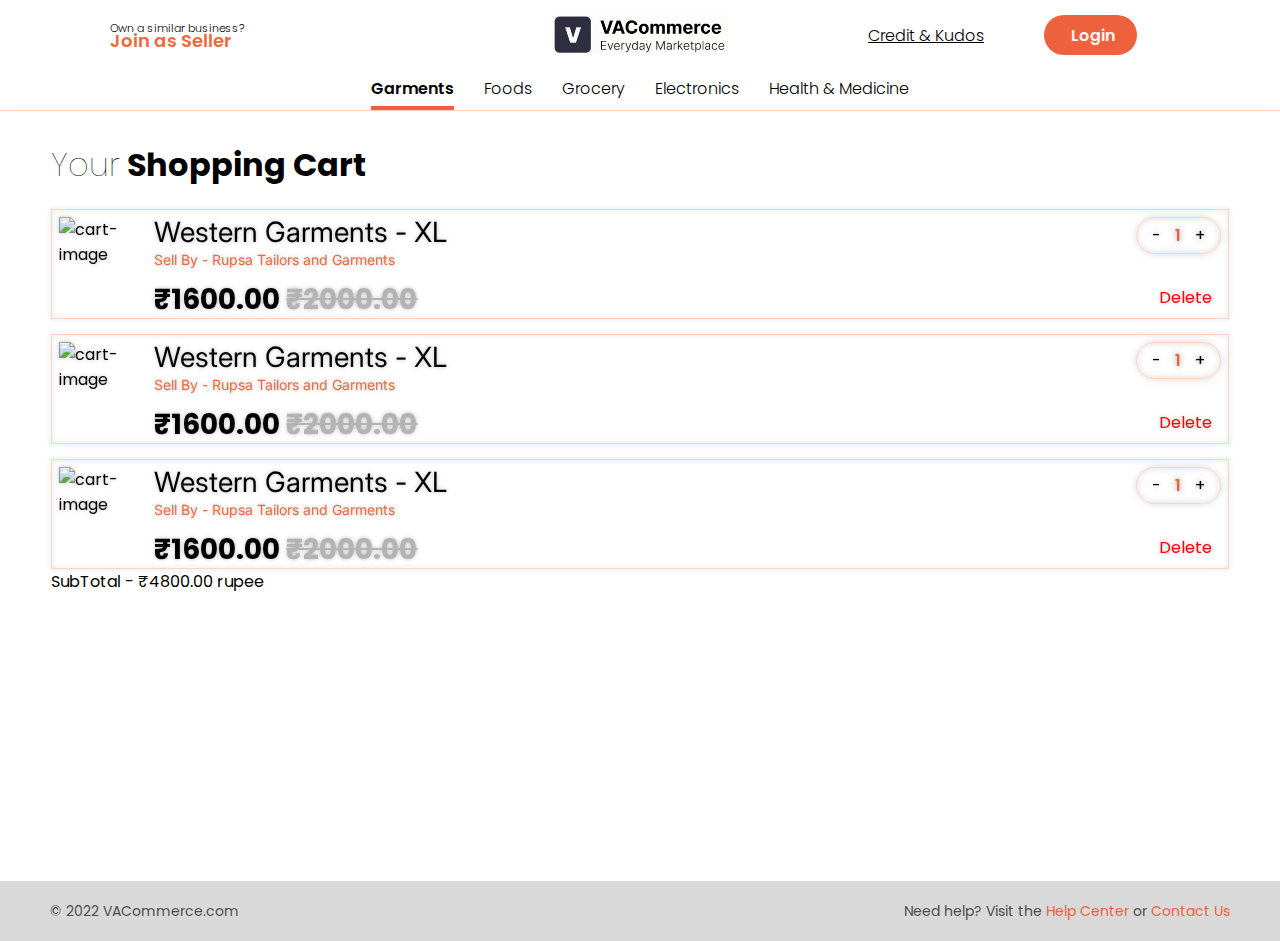
==== cart.html @ 045b2279 "code upload" ====
<!DOCTYPE html>
<html lang="en">
  <head>
    <meta charset="UTF-8" />
    <meta name="viewport" content="width=device-width, initial-scale=1.0" />
    <title>Cart - VACommarce</title>
    <link href="style.css" rel="stylesheet" type="text/css" />
    <script src="https://code.iconify.design/2/2.2.1/iconify.min.js"></script>
    <script
      src="https://kit.fontawesome.com/1aee831684.js"
      crossorigin="anonymous"
    ></script>
  </head>
  <body>
    <!--   header component code -->
    <header>
      <div class="top-head-div">
        <div class="top-head-first">
          <a href="/"
            ><span
              class="iconify top-head-home"
              data-icon="bytesize:home"
            ></span
          ></a>
          <a href="./seller-login.html">
            <div class="top-head-seller">
              <span class="seller-t-1">Own a similar business?</span>
              <span class="seller-t-2"
                >Join as Seller
                <span class="iconify" data-icon="akar-icons:arrow-right"></span
              ></span>
            </div>
          </a>
        </div>
        <a class="link-for-logo" href="/"
          ><img class="top-head-middle" src="./asset/logo.webp"
        /></a>
        <div class="top-head-last">
          <ul class="top-head-last-ul">
            <li><a href="#">Credit & Kudos</a></li>
            <li>
              <a href="#">
                <span
                  class="iconify top-last-bag"
                  data-icon="clarity:shopping-cart-line"
                ></span>
              </a>
            </li>
            <li>
              <a href="./login.html" class="login-rounded-button"
                ><span class="iconify lock" data-icon="gg:lock"></span> Login</a
              >
            </li>
          </ul>
        </div>
      </div>
      <div class="bottom-head-div">
        <ul class="nav-links">
          <li class="active"><a href="#">Garments</a></li>
          <li><a href="#">Foods</a></li>
          <li><a href="#">Grocery</a></li>
          <li><a href="#">Electronics</a></li>
          <li><a href="#">Health & Medicine</a></li>
        </ul>
      </div>
    </header>

    <!-- main section css -->
    <main>
      <div class="cart-main-container">
        <h1 class="cart-page-title"><span>Your</span> Shopping Cart</h1>
        <div class="all-cart-items">
          <div class="cart-item">

            <div class="cart-item-image">
              <img
                src="https://rukminim1.flixcart.com/image/880/1056/l2arp8w0/t-shirt/c/w/9/xs-tlorrn-d45-tripr-original-imagdzex5gg6dahf.jpeg"
                alt="cart-image"
              />
            </div>

            <div class="cart-item-detail">
                <h3>Western Garments - XL</h3>
                <span class="sell-by">Sell By - Rupsa Tailors and Garments</span>
                <div class="cart-item-value">
                    <span class="finale-price">₹1600.00</span>
                    <span class="mrp-price">₹2000.00</span>
                </div>
            </div>
            
            <div class="cart-item-extra">
                <div class="how-many">
                    <span type="button" class="8">-</span>
                    <span class="8">1</span>
                    <span type="button" class="8">+</span>
                </div>
                <a href="#" class="cart-delete">Delete</a>
            </div>
          </div>
          <div class="cart-item">

            <div class="cart-item-image">
              <img
                src="https://rukminim1.flixcart.com/image/880/1056/l2arp8w0/t-shirt/c/w/9/xs-tlorrn-d45-tripr-original-imagdzex5gg6dahf.jpeg"
                alt="cart-image"
              />
            </div>

            <div class="cart-item-detail">
                <h3>Western Garments - XL</h3>
                <span class="sell-by">Sell By - Rupsa Tailors and Garments</span>
                <div class="cart-item-value">
                    <span class="finale-price">₹1600.00</span>
                    <span class="mrp-price">₹2000.00</span>
                </div>
            </div>
            
            <div class="cart-item-extra">
                <div class="how-many">
                    <span type="button" class="8">-</span>
                    <span class="8">1</span>
                    <span type="button" class="8">+</span>
                </div>
                <a href="#" class="cart-delete">Delete</a>
            </div>
          </div>
          <div class="cart-item">

            <div class="cart-item-image">
              <img
                src="https://rukminim1.flixcart.com/image/880/1056/l2arp8w0/t-shirt/c/w/9/xs-tlorrn-d45-tripr-original-imagdzex5gg6dahf.jpeg"
                alt="cart-image"
              />
            </div>

            <div class="cart-item-detail">
                <h3>Western Garments - XL</h3>
                <span class="sell-by">Sell By - Rupsa Tailors and Garments</span>
                <div class="cart-item-value">
                    <span class="finale-price">₹1600.00</span>
                    <span class="mrp-price">₹2000.00</span>
                </div>
            </div>
            
            <div class="cart-item-extra">
                <div class="how-many">
                    <span type="button" class="8">-</span>
                    <span class="8">1</span>
                    <span type="button" class="8">+</span>
                </div>
                <a href="#" class="cart-delete">Delete</a>
            </div>
          </div>
        </div>
        <div class="cart-price">SubTotal - ₹4800.00 rupee</div>
      </div>
    </main>

    <!--   footer component code -->
    <footer>
      <p class="copyright-text">© 2022 VACommerce.com</p>
      <p class="needhelp-text">
        Need help? Visit the <a href="#">Help Center</a> or
        <a href="#">Contact Us</a>
      </p>
    </footer>
  </body>
</html>
---- style.css ----
@import url('https://fonts.googleapis.com/css2?family=Inter:wght@300;400;500;600;700;800&family=Poppins:wght@200;300;400;500;600;700;800&display=swap');

*{
  margin: 0;
  padding: 0;
  box-sizing: border-box;
  font-family: 'Poppins', sans-serif;
}
a{
  text-decoration: none;
  color: #000;
  display: inline-flex;
  align-items: center;
}
.discount-text{
  font-size: 12px;
  font-weight: 600;
  padding: 3px 5px;
  background: #FFEB84;
}
.dengar{
  color: #F5404B;
  font-weight: 600;
  font-size: 14px;
}
.space{
  height: 25px;
  display: block;
}

/* HOME PAGE CSS START HERE */
/* header section css start here */
header{
  box-shadow: 0 2px 6px -6px rgba(0, 0, 0, 0.2);
  border-bottom: 1px solid #FFD5C3;
  padding: 0 100px 0;
}

.top-head-div{
  height: 70px;
  display: flex;
  justify-content: space-between;
  align-items: center;
}
.top-head-div .top-head-first,
.top-head-div .top-head-last{
  display: flex;
  gap: 10px;
  width: 312px;
  align-items: center;
}
.top-head-div .top-head-first .top-head-home{
  font-size: 28px;
}
.top-head-div .top-head-first .top-head-seller,
.about-demo-seller{
  display: flex;
  flex-direction: column;
}
.top-head-div .top-head-first .top-head-seller .seller-t-1{
  font-weight: 300;
  font-size: 11px;
  line-height: 10px;
}
.top-head-div .top-head-first .top-head-seller .seller-t-2{
  color: #ED6A3C;
  font-size: 18px;
  line-height: 15px;
  font-weight: 600;
}

.top-head-div .top-head-middle,
.top-head-middle{
  height: 40px;
}

.top-head-last ul.top-head-last-ul{
  list-style: none;
  display: flex;
  gap: 30px;
  font-size: 16px;
}
.top-head-last ul.top-head-last-ul li{
  display: flex;
  align-items: center;
}
.top-head-last ul.top-head-last-ul li:nth-child(1){
  text-decoration: underline;
  font-weight: 300;
}
.top-head-last ul.top-head-last-ul li:nth-child(2) .top-last-bag{
  font-size: 24px;
}
.top-head-last ul.top-head-last-ul li .login-rounded-button{
  height: 40px;
  padding: 5px 22px;
  background: #ed613c;
  border-radius: 20px;
  margin: auto !important;
  color: #f6f6f6;
  text-decoration: none;
  font-weight: 600;
}
.top-head-last ul.top-head-last-ul li .login-rounded-button .lock{
  margin-right: 5px;
}

.bottom-head-div{
  height: 40px;
  display: flex;
  justify-content: center;
  align-items: flex-end;
}
.bottom-head-div ul.nav-links{
  list-style: none;
  display: flex;
  gap: 30px;
  font-size: 16px;
  font-weight: 300;
}
.bottom-head-div ul.nav-links li{
  padding-bottom: 5px;
}
.bottom-head-div ul.nav-links li.active{
  font-weight: 600;
  border-bottom: 4px solid #ed613c;
}
/* header section css end here */

/* main section css start here */
main{
  width: 92%;
  max-width: 1200px;
  margin: 30px auto;
  height: auto;
  min-height: calc(100vh - 190px);
}
/* css for homepage title & searchbox */
.main-top-div{
  display: flex;
  justify-content: space-between;
  align-items: center;
}
.main-top-title,
.page-title{
  font-size: 34px;
  font-weight: 700;
}
.main-top-title span,
.page-title span{
  font-weight: 200;
}
.main-top-div .main-top-searchbox{
  width: 336px;
  height: 42px;
  border: 1px solid #D9D9D9;
  border-radius: 5px;
  display: flex;
  align-items: center;
}
.main-top-div .main-top-searchbox .top-search-icon{
  margin-left: 8px;
  font-size: 24px;
  margin-right: 8px;
  padding: 2px;
}
.main-top-div .main-top-searchbox .top-search-input{
  height: 100%;
  width: 100%;
  font-size: 15px;
  font-weight: 300;
  border: none;
  outline: none;
  color: #d9d9d9;
}
/* css for filter section in homepage */
.main-down-div{
  margin-top: 30px;
  display: flex;
  justify-content: space-between;
}
.main-down-div .main-filter-sec{
  width: 311px;
  height: max-content;
  border: 1px solid #FFD5C3;
  box-shadow: 0px 4px 5px rgba(0, 0, 0, 0.05);
  padding: 0 25px 25px;
}
.main-down-div .main-filter-sec .filter-div{
  padding: 18px 0;
  border-bottom: 1px solid #d9d9d9;
}
.main-down-div .main-filter-sec .filter-div:nth-child(3){
  border: none !important;
}
.filter-div .filter-title{
  font-size: 15px;
  color: #ed613c;
  font-weight: 600;
  margin-bottom: 10px;
}
.filter-div .label-sec div.filter-item{
  margin-bottom: 10px;
  font-size: 16px;
  display: flex;
  align-items: center;
  gap: 8px;
}
input[type="checkbox"],
input[type="radio"] {
  appearance: none;
  -webkit-appearance: none;
  height: 18px;
  width: 18px;
  border: 2px solid #ed613c;
  border-radius: 2px;
  cursor: pointer;
  text-align: center;
}
input[type="radio"]{
  border-radius: 50%;
}
input[type="checkbox"]:after{
  content: "\f00c";
  font-family: "Font Awesome 5 Free";
  font-weight: 900;
  display: none;
  color: #fff;
}
input[type="checkbox"]:checked:after{
  display: block;
}
input[type="checkbox"]:checked,
input[type="radio"]:checked{
  background: #ed613c;
  border-color: #000;
}
div.filter-item label{
  cursor: pointer;
}
.main-filter-sec .apply-filter{
  width: 100%;
  height: 47px;
  background: #ed613c;
  border: none;
  font-weight: 700;
  color: #fff;
  font-size: 16px;
  cursor: pointer;
  border-radius: 4px;
}

/* css for product display section in homepage */
.main-down-div .main-p-display{
  width: 810px;
}
.main-down-div .main-p-display .p-display-grid{
  display: grid;
  grid-template-columns: repeat(3, 1fr);
  gap: 15px;
}
.product-card{
  width: 260px;
  border: 1px solid #FFD5C3;
  font-family: "inter", sans-serif;
}
.product-card .product-image{
  width: 248px;
  height: 230px;
  margin: 5px;
}
.product-card .product-details{
  margin: 0 15px;
}
.product-card .product-title{
  font-size: 18px;
  font-weight: 500;
}
.product-card .product-seller{
  font-size: 12px;
  line-height: 10px;
  color: #646363;
}
.product-card .product-p-c{
  display: flex;
  justify-content: space-between;
  margin: 15px 0 10px 0;
}
.product-card .product-p-c .product-price{
  font-size: 22px;
  font-weight: 700;
  color: #ed613c;
}
.product-card .product-p-c .product-add-cart{
  width: 70px;
  height: 31px;
  cursor: pointer;
  background: none;
  border: 3px solid #ed613c;
  color: #ed613c;
  border-radius: 2px;
  font-size: 14px;
  font-weight: 500;
}
.main-p-display .p-add-text{
  margin: 25px 0;
  text-align: center;
  font-weight: 600;
  font-size: 15px;
  color: #ed613c;
  cursor: pointer;
}
/* main section css end here */

/* footer section css start here */
footer{
  height: 60px;
  background: #d9d9d9;
  display: flex;
  justify-content: space-between;
  align-items: center;
  padding: 0 50px;
  font-size: 14px;
  color: #4d4d4d;
}
footer p a{
  color: #ed613c;
}

/* footer section css end here */
/* HOME PAGE CSS END HERE */

/* PRODUCT PAGE CSS START HERE */

#product-main{
  max-width: 1100px;
}
.product-top-div{
  display: flex;
  gap: 25px;
}

.product-top-div .product-small-img{
  width: 50px;
}
.product-top-div .product-small-img img{
  width: 50px;
  border: 1px solid #d9d9d9;
  border-radius: 4px;
}


.product-top-div .product-thumb-img img{
  width: 390px;
  height: 520px;
  object-fit: cover;
  object-position: center;
  border: 1px solid #FFD5C3;
  border-radius: 3px;
}
.product-top-div .product-details-sec{
  width: 610px;
  height: 520px;
  border: 1px solid #F4F4F4;
  padding: 21px 32px 32px;
  font-family: "inter", sans-serif;
}
.product-details-sec .details-sec-title{
  font-weight: 400;
  font-size: 30px;
}
.product-details-sec .details-sec-seller{
  font-weight: 500;
  font-size: 15px;
  color: #ED6A3C;
  line-height: 13px;
}
.product-details-sec .details-sec-desc{
  font-weight: 300;
  font-size: 14px;
  margin: 10px 0 20px;
}
.product-details-sec .details-sec-price{
  font-size: 38px;
  font-family: 'Poppins', sans-serif;
}
.details-sec-price .disc-price{
  font-weight: 700;
  margin-right: 10px;
}
.details-sec-price .real-price{
  color: #b3b3b3;
  font-weight: 500;
  text-decoration: line-through;
}
.product-details-sec .details-rating{
  font-size: 15px;  
  line-height: 100%;
  margin: 0 0 10px;
}
.details-rating .rating-stars{
  color: #d9d9d9;
  display: inline-block;
  font-size: 18px;
}
.details-rating .rating-stars .active{
  color: #FFEB84;
}
.details-rating .rating-text{
  font-weight: 500;
  margin-left: 5px;
  text-align: center;
}
.product-details-sec .payment-compe-tab{
  margin-top: 10px;
}
.product-details-sec .payment-compe-tab,
.product-details-sec .button-tab{
  display: flex;
  justify-content: space-between;
  align-items: center;
  margin-top: 20px;
}
.p-c-t-text{
  font-size: 12px;
  font-family: 'Poppins', sans-serif;
  color: #646363;
  margin-bottom: 2px;
}
.payment-compe-tab .pay-meth-logo img{
  height: 35px;
}
.payment-compe-tab .link-compare{
  font-weight: 500px;
  font-size: 15px;
  color: #ED6A3C;
  text-decoration: underline;
}
.button-tab button{
  height: 54px;
  border-radius: 5px;
  font-weight: 600;
  cursor: pointer;
}
.button-tab .favorite{
  width: 54px;
  background: none;
  color: #E21D1D;
  border: 2px solid #E21D1D;
  font-size: 24px;
  display: flex;
  align-items: center;
  justify-content: center;
}
.button-tab .add-to-cart{
  width: 470px;
  border: none;
  background: #ed613c;
  color: #fff;
  font-size: 18px;
}
.similar-item-div{
  margin: 30px 0 50px;
}
.similar-item-div .display-similar{
  display: flex;
  gap: 16px;
  margin-top: 15px;
  overflow-x: auto;
}
.similar-item-div .display-similar::-webkit-scrollbar{
    display: none;
}

/* Product page CSS end here */

/* Other Header CSS Strat here */
#other-head{
  border: none;
  font-weight: 300;
}
#other-head .top-head-div .top-head-last{
  width: auto;
}

/* Other Header CSS End here */

/* Login CSS start here */
main .login-container{
  height: 100%;
  display: flex;
  justify-content: center;
  align-items: center;
}
.login-container .login-modal{
  /* height: 455px; */
  width: 372px;
  border: 1px solid #FFD5C4;
  box-shadow: 0px 4px 25px rgba(0, 0, 0, 0.08);
  border-radius: 4px;
  padding: 22px 26px 18px;
}
.login-modal .login-title{
  margin-bottom: 30px;
}
.login-modal .login-title span{
  margin-right: 10px;
  font-size: 16px;
  cursor: pointer;
}
.login-modal .login-title span.active{
  font-weight: 600;
  padding-bottom: 3px;
  border-bottom: 5px solid #ed613c;
}

.login-modal .login-form-div div,
.login-modal .login-form-div button{
  width: 100%;
  height: 40px;
  border-radius: 3px;
  margin-bottom: 22px;
}
.login-modal .login-form-div form .login-inputbox{
  border: 1px solid #D9D9D9;
  display: flex;
  height: 40px;
  align-items: center;
  position: relative;
}
.login-form-div form .login-inputbox label{
  position: absolute;
  font-weight: 500;
  font-size: 12px;
  padding: 3px;
  background: #fff;
  top: -12px;
  left: 5px;
}
.login-form-div form .login-inputbox svg{
  margin-left: 8px;
  font-size: 24px;
  margin-right: 8px;
  padding: 2px;
}
.login-form-div form .login-inputbox input{
  height: 100%;
  width: 100%;
  font-size: 15px;
  font-weight: 300;
  border: none;
  outline: none;
  padding: 0 8px;
}
.login-form-div form button{
  border: none;
  cursor: pointer;
  font-weight: 600;
  font-size: 16px;
  color: #fff;
  background: #ed613c;
}
.login-form-div .or-sec{
  position: relative;
}
.login-form-div .or-sec span{
  position: absolute;
  font-weight: 500;
  font-size: 12px;
  padding: 3px;
  background: #fff;
  top: -12px;
  left: 50%;
  transform: translateX(-50%);
}
.login-form-div .google-butt{
  margin-top: 24px;
  border: 1px solid #d9d9d9;
  display: flex;
  align-items: center;
  justify-content: center;
  margin-bottom: none !important;
}
.login-form-div .google-butt span{
  margin-left: 10px;
  font-weight: 500;
  font-size: 14px;
}
/* Login CSS end here */

/* Seller Login css start here */
/* .seller-login-main{
  height: 850px;
  background-color: #000;
}
.seller-login-main .seller-login-ban{
  width: 353px;
  height: 100%;
  position: relative;
}
.seller-login-main .seller-login-ban img{
  width: 353px;
  height: 100%;
  object-fit: cover;  
  object-position: center;
}
.seller-login-main .seller-login-ban div{
  position: absolute;
}
.seller-login-ban .about-demo-seller{
  top: 25px;
  left: 25px;
}
.seller-login-ban .view-more-butt{
  bottom: 25px;
  right: 25px;
  /* height: 40px; 
  padding: 7px 22px;
  background: #ed613c;
  border-radius: 20px;
  margin: auto !important;
  color: #f6f6f6;
  text-decoration: none;
  font-weight: 600;
  text-align: center;
} */

/* {
  font-weight: 300;
  font-size: 11px;
  line-height: 10px;
}
{
  color: #ED6A3C;
  font-size: 18px;
  line-height: 15px;
  font-weight: 600;
} */
/* Seller Login css end here */

/* Cart page CSS start here */

.cart-page-title span{
  font-weight: 100;
}

.all-cart-items{
  margin-top: 20px;
  display: grid;
  gap: 15px;
}

.cart-item{
  display: flex;
  border: 1px solid #FFD5C3;
  filter: drop-shadow(0px 0px 2px rgba(0, 0, 0, 0.25));
  padding: 7px;
  height: 110px;
}
.cart-item > div{
  flex-basis: 100px;
}
.cart-item > div:nth-child(2){
  flex-basis: 100%;
  padding: 0 0 0 10px;
}
.cart-item img{
  height: 100%;
  margin: auto 0;
}
.cart-item .cart-item-detail h3{
  font-size: 28px;
  font-weight: 400;
  line-height: 30px;
  font-family: "inter", sans-serif;
}
.cart-item .cart-item-detail .sell-by{
  font-size: 14px;
  line-height: 15px;
  color: #ED6A3C;
  font-family: "inter", sans-serif;
}
.cart-item-value{
  font-size: 28px;
  font-weight: bold;
  margin-top: 7px;
}
.cart-item-value span:nth-child(2){
  color: #b3b3b3;
  text-decoration: line-through;
}
.cart-item .cart-item-extra{
  justify-content: flex-end;
}
.how-many{
  border: 1px solid #FFD5C3;
  filter: drop-shadow(0px 0px 4px rgba(0, 0, 0, 0.25));
  border-radius: 30px;
  text-align: center;
  padding: 5px;
}
.how-many span{
  padding: 5px;
}
.how-many span:nth-child(2){
  color: #ed613c;
  font-weight: 600;
}

.cart-delete{
  position: absolute;
  bottom: 8px;
  right: 16px;
  color: red;
}


/* Cart page CSS end here */
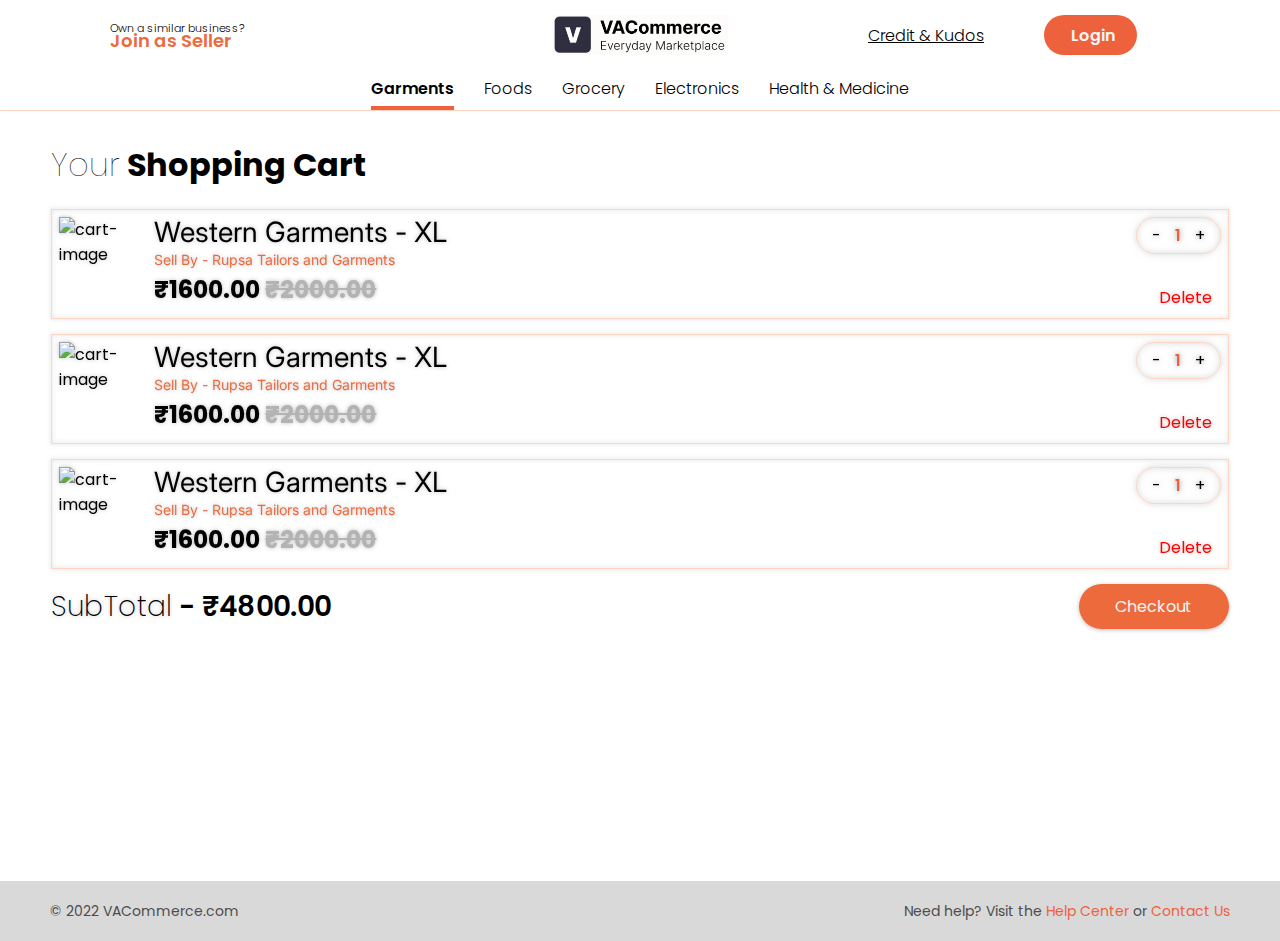
==== commit 64465dab: "code upload" ====
--- a/cart.html
+++ b/cart.html
@@ -152,7 +152,14 @@
             </div>
           </div>
         </div>
-        <div class="cart-price">SubTotal - ₹4800.00 rupee</div>
+        <div class="cart-price-button">
+          <div class="cart-price">
+            <span>SubTotal</span> - ₹4800.00
+          </div>
+          <div>
+            <button class="checkout-button" type="submit">Checkout</button>
+          </div>
+        </div>
       </div>
     </main>
 
--- a/style.css
+++ b/style.css
@@ -681,9 +681,9 @@
   font-family: "inter", sans-serif;
 }
 .cart-item-value{
-  font-size: 28px;
+  font-size: 24px;
   font-weight: bold;
-  margin-top: 7px;
+  margin-top: auto;
 }
 .cart-item-value span:nth-child(2){
   color: #b3b3b3;
@@ -714,5 +714,31 @@
   color: red;
 }
 
+.cart-price-button{
+  display: flex;
+  justify-content: space-between;
+  align-items: center;
+  margin-top: 15px;
+}
+.cart-price-button .cart-price{
+  font-size: 28px;
+  font-weight: 600;
+}
+.cart-price span{
+  font-weight: 200;
+  text-shadow: 0px 0px 4px rgba(0, 0, 0, 0.25);
+}
+.cart-price-button .checkout-button{
+  width: 150px;
+  height: 45px;
+  background: #ED6A3C;
+  box-shadow: 0px 1px 4px rgba(0, 0, 0, 0.25);
+  border-radius: 30px;
+  border: none;
+  outline: none;
+  color: #F4F4F4;
+  font-size: 16px;
+}
+
 
 /* Cart page CSS end here */